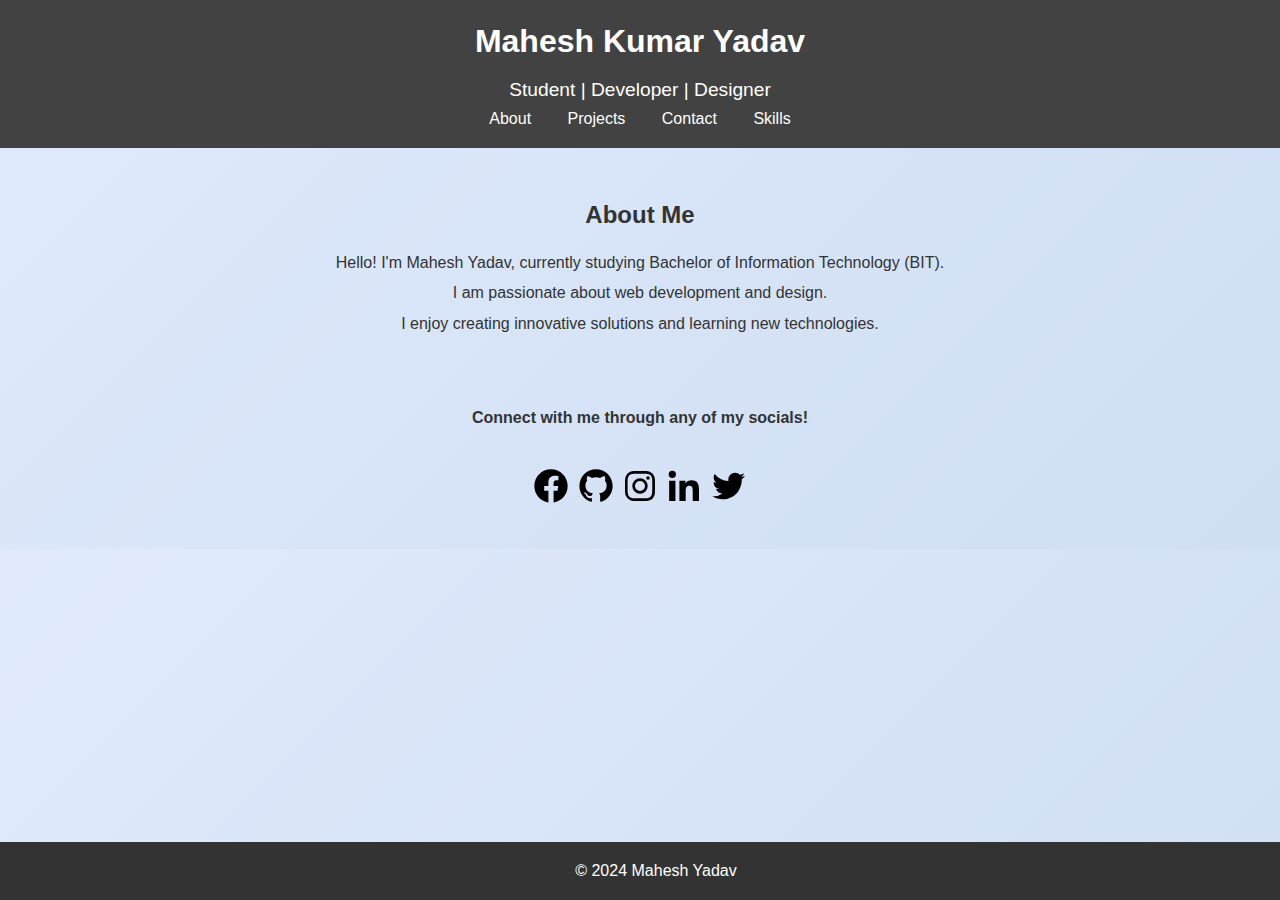
==== aboutme.html @ ccfb5663 "Add files via upload" ====
<!DOCTYPE html>
<html lang="en">
    <head>
        <meta charset="UTF-8">
        <meta name="viewport" content="width=device-width, initial-scale=1.0">
        <title>Student Portfolio</title>
        <link rel="stylesheet" href="styles.css">
    </head>
    <body>
        <header>
            <div class="nameBar">
                <a href="index.html"><h1>Mahesh Kumar Yadav</h1></a>
            </div>
            <p>Student | Developer | Designer</p>
            <nav class="navigationBar">
                <ul>
                    <li><a href="aboutme.html">About</a></li>
                    <li><a href="projects.html">Projects</a></li>
                    <li><a href="contact.html">Contact</a></li>
                    <li><a href="skills.html">Skills</a></li>
                </ul>
            </nav>
        </header>

        <section class="about">
            <h2 align="center">About Me</h2>
            <p>Hello! I'm Mahesh Yadav, currently studying Bachelor of
                Information Technology (BIT).
            </p>
            <p> I am passionate about web
                development and design.
            </p>
            <p>I enjoy creating innovative solutions
                and learning new technologies.</p>
        </section>
        <section class="contactSocials">
            <p>Connect with me through any of my socials!</p><br>
            <div class="socialContainer">
                <a href><img src="bxl-facebook-circle.svg" alt
                        class="socialmedia"></a>
                <a href><img src="bxl-github.svg" alt class="socialmedia"></a>
                <a href><img src="bxl-instagram.svg" alt
                        class="socialmedia"></a>
                <a href><img src="bxl-linkedin.svg" alt class="socialmedia"></a>
                <a href><img src="bxl-twitter.svg" alt class="socialmedia"></a>
            </section>
        </div>
        <footer>
            <p>&copy; 2024 Mahesh Yadav</p>
        </footer>
    </body>
</html>
---- styles.css ----
/* Reset some default styles */
html {
    margin: 0;
    padding: 0;
}

body,
h1,
h2,
h3,
p,
ul,
li,
form {
    margin: 0;
    padding: 0;
    box-sizing: border-box;
}

body {
    font-family: Arial, sans-serif;
    line-height: 1.6;
    color: #333;
    background: linear-gradient(135deg, #e0eafc, #cfdef3);
    /* Light gradient background */
    margin: 0;
    padding: 0;
}

header {
    background: #424242;
    color: #fff;
    padding: 1rem;
    text-align: center;
}

footer {
    background: #333;
    color: #fff;
    text-align: center;
    padding: 1rem;
    position: fixed;
    bottom: 0;
    width: 100%;
}

header h1 {
    margin-bottom: 0.5rem;
}

header p {
    font-size: 1.2rem;
}

nav ul {
    list-style: none;
    padding: 0;
}

nav ul li {
    display: inline;
    margin: 0 1rem;
}

nav ul li a {
    color: #fff;
    text-decoration: none;
}

nav ul li a:hover {
    color: grey;
    transform: scale(1.1);
}

section {
    padding: 2rem;
    margin: 1rem auto;
    max-width: 800px;
}

section h2 {
    margin-bottom: 1rem;
}

form {
    display: flex;
    flex-direction: column;
}

form label {
    margin-top: 0.5rem;
}

form input,
form textarea {
    margin-bottom: 1rem;
    padding: 0.5rem;
    border: 1px solid #ddd;
}

form button {
    background: #333;
    color: #fff;
    border: none;
    padding: 0.5rem;
    cursor: pointer;
}

form button:hover,
form button:focus {
    background: #555;
}


.nameBar a {
    color: white;
    text-decoration: none;
}

.nameBar a:hover {
    color: aliceblue;
    text-shadow: 2px 2px 2px white;
}

.navigationBar a {
    text-decoration: none;
    color: #fffdfd;
    transition: transform 0.3s ease;
}

.navigationBar a:hover {
    color: grey;
    transform: scale(1.1);
}

.about p {
    margin-top: 5px;
}

.about {
    text-align: center;
}

.contactSocials {
    text-align: center;
    /* Center the text and icons */
    padding: 20px;
    /* Padding around the section */
}

.contactSocials p {
    margin-bottom: 10px;
    font-weight: 700;
    /* Space between the paragraph and the icons */
}

.socialscontainer {
    display: flex;
    /* Use flexbox for alignment */
    justify-content: center;
    /* Center the icons horizontally */
    gap: 15px;
    /* Space between the icons */
}

.socialmedia {
    width: 40px;
    /* Size of icons */
    height: 40px;
    /* Size of icons */
    transition: transform 0.3s ease;
    /* Smooth transition for hover effect */
}

.socialmedia:hover {
    transform: scale(1.2);
    /* Scale up the icon on hover */
}


#about {
    padding: 20px;
    background-color: transparent;
}

.container {
    display: flex;
    justify-content: space-between;
    /* Space between the left and right divs */
    align-items: center;
    /* Center items vertically */
}

.div-left {
    flex: 1;
    width: 50%;
    padding: 20px;
}

.div-right {
    flex: 1;
    display: flex;
    justify-content: center;
    align-items: center;
}

.div-right img {
    max-width: 100%;
    height: auto;
}
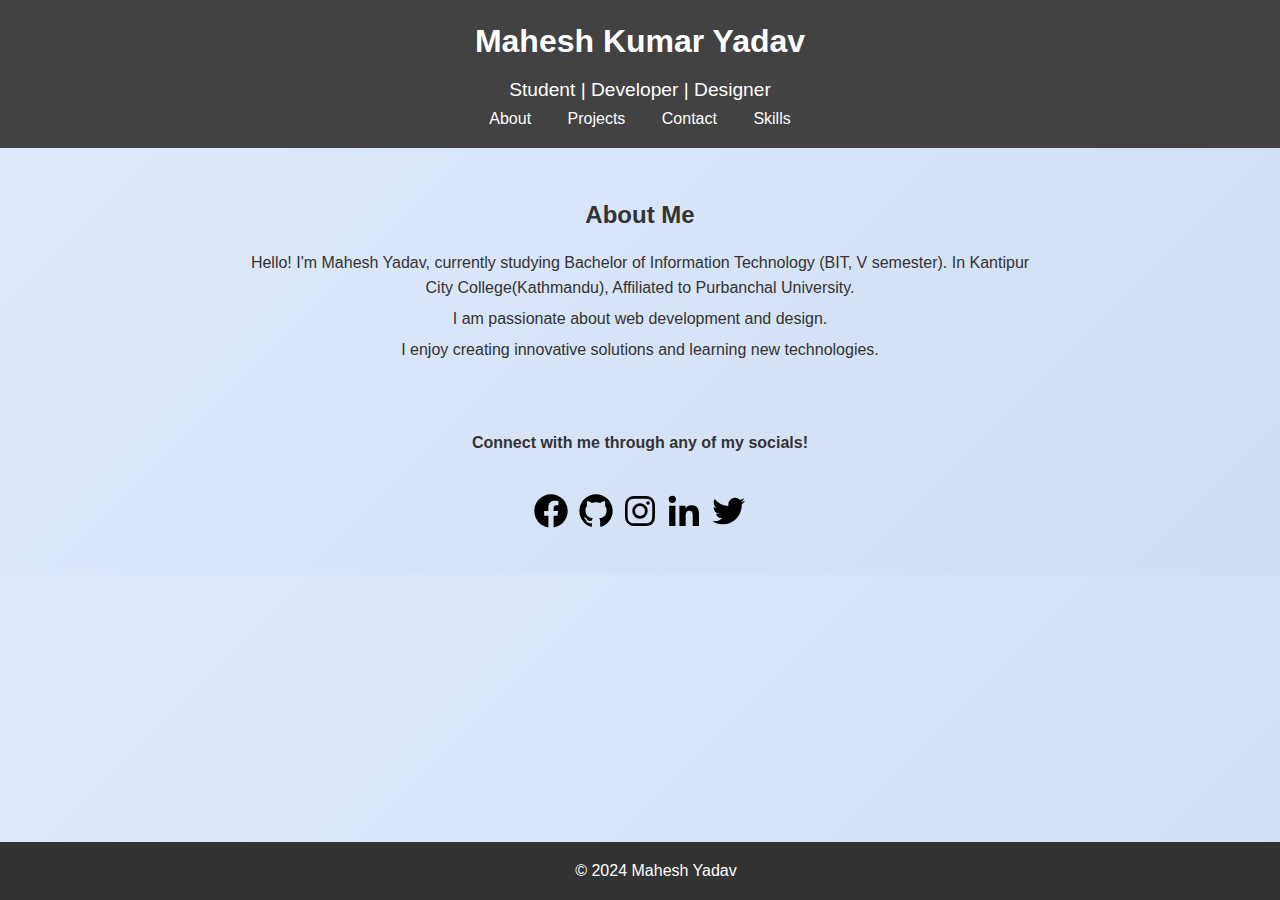
==== commit 048e8d49: "Update aboutme.html" ====
--- a/aboutme.html
+++ b/aboutme.html
@@ -25,7 +25,7 @@
         <section class="about">
             <h2 align="center">About Me</h2>
             <p>Hello! I'm Mahesh Yadav, currently studying Bachelor of
-                Information Technology (BIT).
+                Information Technology (BIT, V semester). In Kantipur City College(Kathmandu), Affiliated to Purbanchal University.
             </p>
             <p> I am passionate about web
                 development and design.
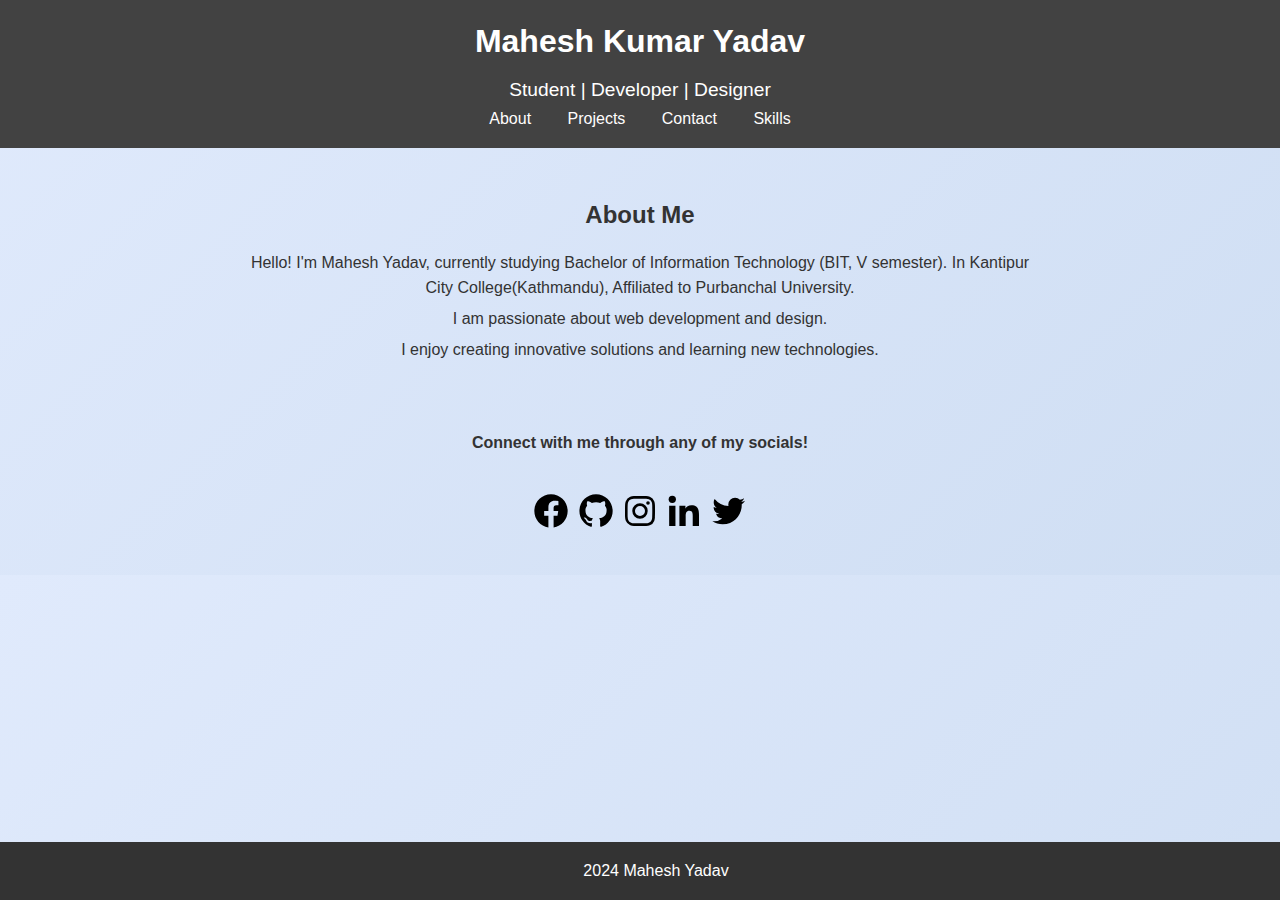
==== commit 7b9a28e7: "Update aboutme.html" ====
--- a/aboutme.html
+++ b/aboutme.html
@@ -46,7 +46,7 @@
             </section>
         </div>
         <footer>
-            <p>&copy; 2024 Mahesh Yadav</p>
+            <p> 2024 Mahesh Yadav</p>
         </footer>
     </body>
 </html>
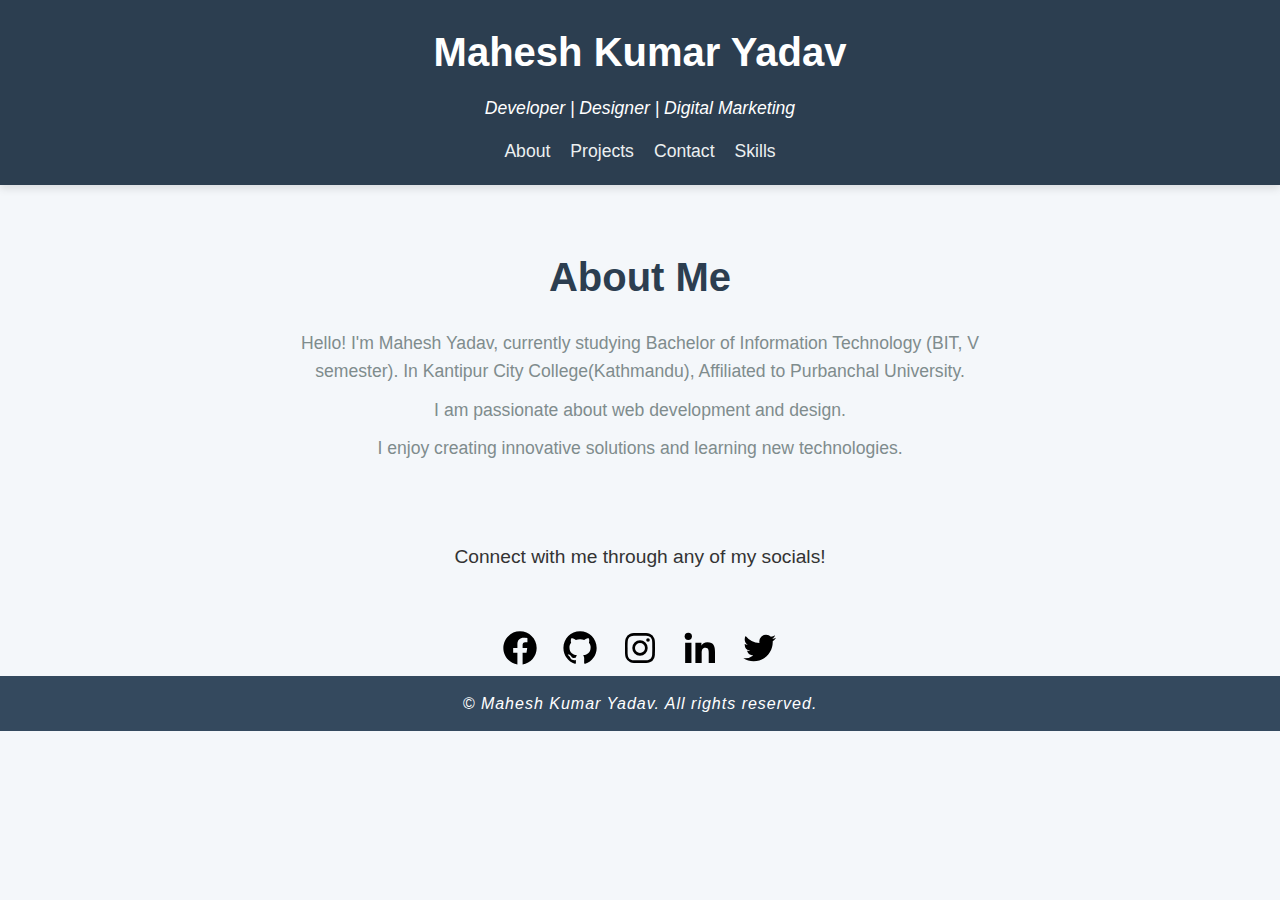
==== commit efb924e1: "Add files via upload" ====
--- a/aboutme.html
+++ b/aboutme.html
@@ -4,14 +4,14 @@
         <meta charset="UTF-8">
         <meta name="viewport" content="width=device-width, initial-scale=1.0">
         <title>Student Portfolio</title>
-        <link rel="stylesheet" href="styles.css">
+        <link rel="stylesheet" href="aboutstyle.css">
     </head>
     <body>
         <header>
             <div class="nameBar">
                 <a href="index.html"><h1>Mahesh Kumar Yadav</h1></a>
             </div>
-            <p>Student | Developer | Designer</p>
+            <p> Developer | Designer | Digital Marketing</p>
             <nav class="navigationBar">
                 <ul>
                     <li><a href="aboutme.html">About</a></li>
@@ -46,7 +46,7 @@
             </section>
         </div>
         <footer>
-            <p> 2024 Mahesh Yadav</p>
+            <p>&copy; <span id="currentYear"></span> Mahesh Kumar Yadav. All rights reserved.</p>
         </footer>
     </body>
 </html>
--- a/aboutstyle.css
+++ b/aboutstyle.css
@@ -0,0 +1,184 @@
+/* Global Styles */
+* {
+    margin: 0;
+    padding: 0;
+    box-sizing: border-box;
+}
+
+body {
+    font-family: 'Arial', sans-serif;
+    background-color: #f4f7fa; /* Light background color */
+    color: #333; /* Dark text for contrast */
+    line-height: 1.6;
+}
+
+a {
+    text-decoration: none;
+    color: inherit;
+}
+
+h1, h2, h3 {
+    font-weight: 600;
+}
+
+ul {
+    list-style-type: none;
+}
+
+/* Header Styles */
+header {
+    background-color: #2C3E50; /* Dark blue color */
+    color: white;
+    padding: 20px;
+    text-align: center;
+    box-shadow: 0 4px 8px rgba(0, 0, 0, 0.1);
+}
+
+header .nameBar h1 {
+    font-size: 2.5em;
+    margin-bottom: 10px;
+}
+
+header p {
+    font-size: 1.1em;
+    margin-bottom: 15px;
+    font-style: italic;
+}
+
+header nav ul {
+    display: flex;
+    justify-content: center;
+    gap: 20px;
+    padding: 0;
+}
+
+header nav ul li a {
+    font-size: 1.1em;
+    color: #ecf0f1; /* Light color for links */
+    transition: color 0.3s, transform 0.3s;
+}
+
+header nav ul li a:hover {
+    color: #1ABC9C; /* Teal color for hover */
+    transform: scale(1.1); /* Slight scaling on hover */
+}
+
+/* About Section */
+.about {
+    margin: 40px auto;
+    padding: 20px;
+    max-width: 800px;
+    text-align: center;
+}
+
+.about h2 {
+    font-size: 2.5em;
+    color: #2C3E50;
+    margin-bottom: 20px;
+}
+
+.about p {
+    font-size: 1.1em;
+    color: #7f8c8d;
+    margin-bottom: 10px;
+}
+
+/* Social Media Section */
+.contactSocials {
+    margin-top: 50px;
+    text-align: center;
+}
+
+.contactSocials p {
+    font-size: 1.2em;
+    margin-bottom: 20px;
+}
+
+.socialContainer {
+    display: flex;
+    justify-content: center;
+    gap: 20px;
+    margin-top: 10px;
+}
+
+.socialmedia {
+    width: 40px;
+    height: 40px;
+    transition: transform 0.3s ease, filter 0.3s ease;
+}
+
+.socialmedia:hover {
+    transform: scale(1.1); /* Slight zoom effect */
+    filter: brightness(1.2); /* Lighten the icons on hover */
+}
+
+/* Footer Styles */
+footer {
+    background-color: #34495E; /* Dark grey-blue */
+    color: white;
+    padding: 15px;
+    text-align: center;
+}
+
+footer p {
+    font-size: 1em;
+    font-style: italic;
+    letter-spacing: 1px;
+}
+
+/* Media Queries for Responsiveness */
+@media (max-width: 768px) {
+    header p {
+        font-size: 1.2em;
+    }
+
+    header nav ul {
+        flex-direction: column;
+        gap: 15px;
+    }
+
+    header nav ul li a {
+        font-size: 1.2em;
+    }
+
+    .about h2 {
+        font-size: 2.2em;
+    }
+
+    .about p {
+        font-size: 1.1em;
+    }
+
+    .socialContainer {
+        flex-direction: column;
+        gap: 15px;
+    }
+
+    .socialmedia {
+        width: 50px;
+        height: 50px;
+    }
+}
+
+@media (max-width: 480px) {
+    header .nameBar h1 {
+        font-size: 2em;
+    }
+
+    header nav ul li a {
+        font-size: 1.1em;
+    }
+
+    .about h2 {
+        font-size: 2em;
+    }
+
+    .about p {
+        font-size: 1em;
+    }
+
+    .socialmedia {
+        width: 40px;
+        height: 40px;
+    }
+}
